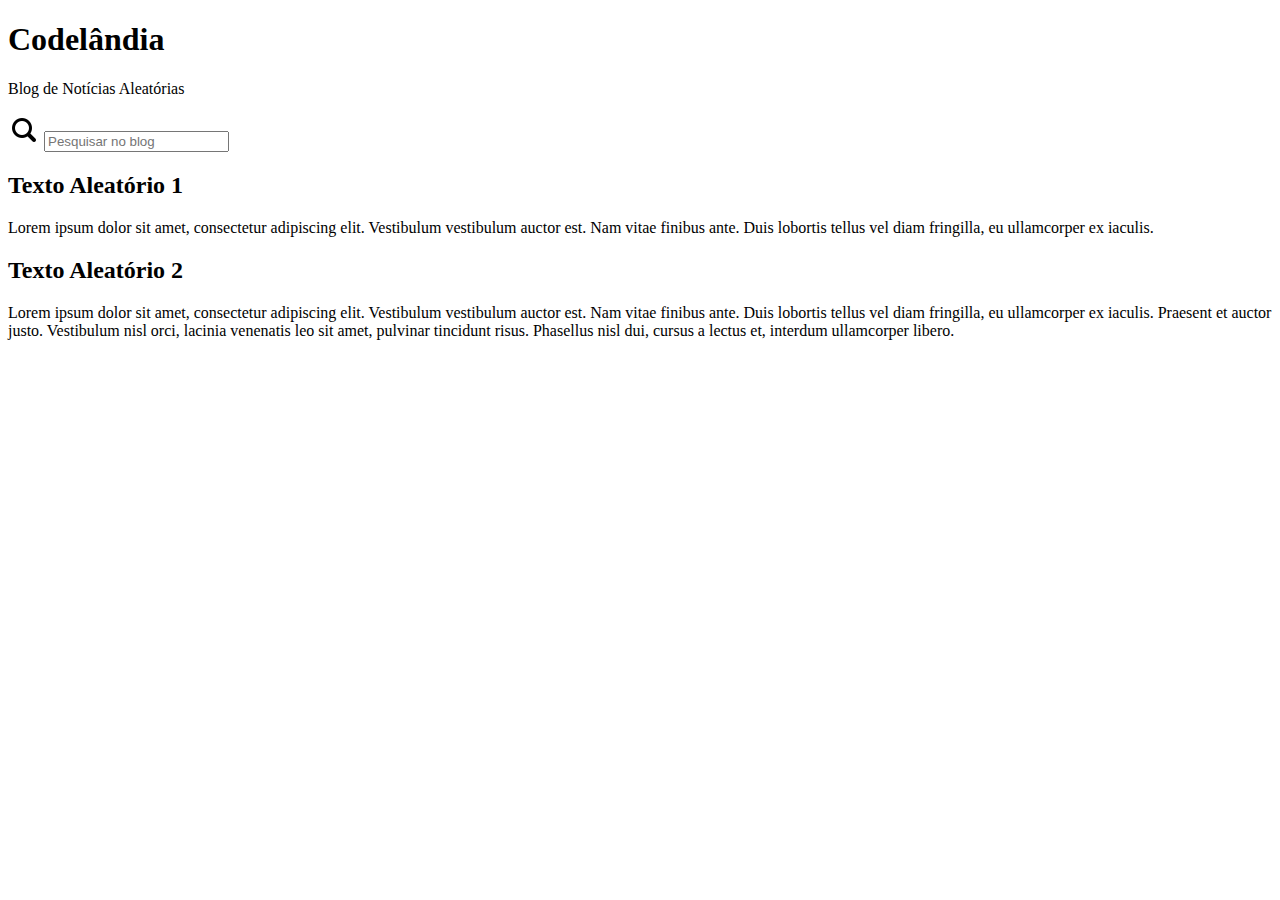
==== BlogWeb/pagina.html @ c0c5652b "Primeira commit do Desafio Codelândia" ====
<!DOCTYPE html>
<html lang="pt-br">
  <head>
    <meta charset="UTF-8" />
    <meta http-equiv="X-UA-Compatible" content="IE=edge" />
    <meta name="viewport" content="width=device-width, initial-scale=1.0" />

    <!-- GOOGLE FONTS -->
    <link rel="preconnect" href="https://fonts.googleapis.com" />
    <link rel="preconnect" href="https://fonts.gstatic.com" crossorigin />
    <link
      href="https://fonts.googleapis.com/css2?family=Inter&family=Lexend+Deca&display=swap"
      rel="stylesheet"
    />
    <!-- GOOGLE FONTS -->

    <!-- CSS -->
    <link rel="stylesheet" href="style.css" />
    <!-- CSS -->

    <title>O Canal da Notícia Aleatória</title>
  </head>
  <body>
    <div class="headerBackground">
      <div class="content">
        <div class="headerTop">
          <h1 class="title">Codelândia</h1>
          <p class="title">Blog de Notícias Aleatórias</p>
        </div>
        <div class="headerContainer">
          <img src="/Imagens/lupa_pesquisa.png" alt="Pesquisar" />
          <input
            type="search"
            name="search"
            id="search"
            placeholder="Pesquisar no blog"
          />
        </div>
      </div>
    </div>

    <!-- POSTS -->
    <div class="content">
        <div class="postsContentContainer">
          <h2 class="title">Texto Aleatório 1</h2>
          <p class="postsContent">
            Lorem ipsum dolor sit amet, consectetur adipiscing elit. Vestibulum
            vestibulum auctor est. Nam vitae finibus ante. Duis lobortis tellus
            vel diam fringilla, eu ullamcorper ex iaculis.
          </p>
        </div>
    </div>

     

        <div class="postsContentContainer">
          <h2 class="title">Texto Aleatório 2</h2>
          <p class="postsContent">
            Lorem ipsum dolor sit amet, consectetur adipiscing elit. Vestibulum
            vestibulum auctor est. Nam vitae finibus ante. Duis lobortis tellus
            vel diam fringilla, eu ullamcorper ex iaculis. Praesent et auctor
            justo. Vestibulum nisl orci, lacinia venenatis leo sit amet,
            pulvinar tincidunt risus. Phasellus nisl dui, cursus a lectus et,
            interdum ullamcorper libero.
          </p>
        </div>
      </div>

           
      </div>
    </div>
  </body>
</html>
---- BlogWeb/style.css ----
:root {
    --blue: #3EA1DB;
    --blue-dark: #574AE8;
    --white: #FFF;
  
    --title: #313131;
    --text: #B6B6B6;
    
    --linear: linear-gradient(90deg, #574AE8 0%, #3EA1DB 100%);
  }
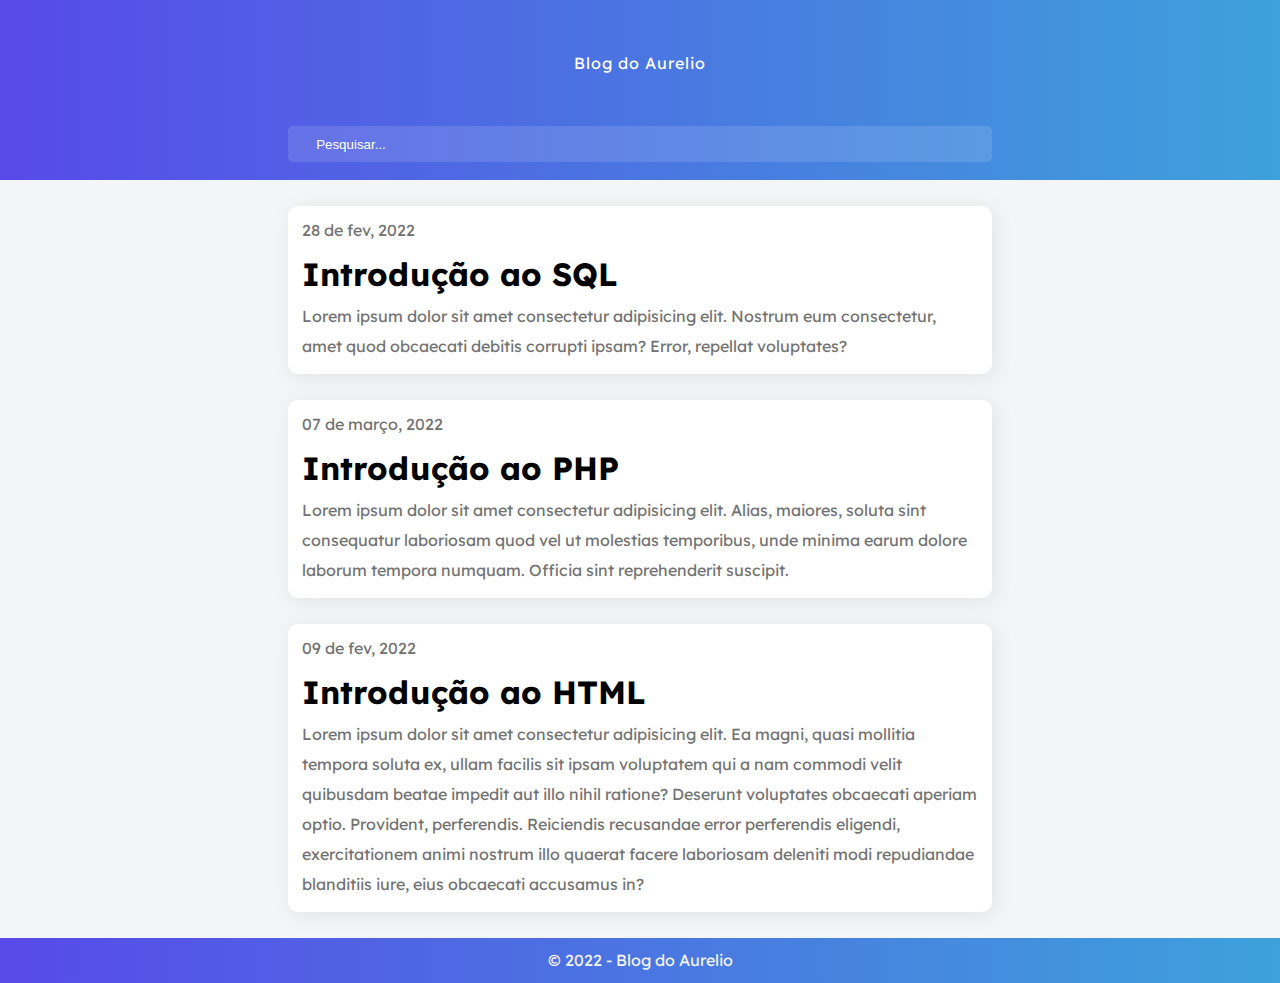
==== commit 60d5b263: "Novo Projeto Rocketseat e alterações do Blog" ====
--- a/BlogWeb/pagina.html
+++ b/BlogWeb/pagina.html
@@ -1,73 +1,81 @@
 <!DOCTYPE html>
-<html lang="pt-br">
-  <head>
-    <meta charset="UTF-8" />
-    <meta http-equiv="X-UA-Compatible" content="IE=edge" />
-    <meta name="viewport" content="width=device-width, initial-scale=1.0" />
+<html lang="en">
 
-    <!-- GOOGLE FONTS -->
-    <link rel="preconnect" href="https://fonts.googleapis.com" />
-    <link rel="preconnect" href="https://fonts.gstatic.com" crossorigin />
-    <link
-      href="https://fonts.googleapis.com/css2?family=Inter&family=Lexend+Deca&display=swap"
-      rel="stylesheet"
-    />
-    <!-- GOOGLE FONTS -->
+<head>
+    <meta charset="UTF-8">
+    <meta http-equiv="X-UA-Compatible" content="IE=edge">
+    <meta name="viewport" content="width=device-width, initial-scale=1.0">
 
-    <!-- CSS -->
-    <link rel="stylesheet" href="style.css" />
-    <!-- CSS -->
+    <link rel="stylesheet" href="style.css">
+    <link rel="stylesheet" href="img/iconMoon/style.css">
 
-    <title>O Canal da Notícia Aleatória</title>
-  </head>
-  <body>
-    <div class="headerBackground">
-      <div class="content">
-        <div class="headerTop">
-          <h1 class="title">Codelândia</h1>
-          <p class="title">Blog de Notícias Aleatórias</p>
+    <link rel="shortcut icon" href="img/logotipo.svg" type="image/x-icon">
+
+    <title>Blog o Aurelio</title>
+</head>
+
+<body>
+    <header>
+        <div class="texto">
+            <p>Blog do Aurelio</p>
         </div>
-        <div class="headerContainer">
-          <img src="/Imagens/lupa_pesquisa.png" alt="Pesquisar" />
-          <input
-            type="search"
-            name="search"
-            id="search"
-            placeholder="Pesquisar no blog"
-          />
+        <div class="pesquisa">
+            <span class="icon-magnifying-glass"></span>
+            <input type="text" id="txtBusca" placeholder="Pesquisar...">
+            
         </div>
-      </div>
-    </div>
+    </header>
 
-    <!-- POSTS -->
-    <div class="content">
-        <div class="postsContentContainer">
-          <h2 class="title">Texto Aleatório 1</h2>
-          <p class="postsContent">
-            Lorem ipsum dolor sit amet, consectetur adipiscing elit. Vestibulum
-            vestibulum auctor est. Nam vitae finibus ante. Duis lobortis tellus
-            vel diam fringilla, eu ullamcorper ex iaculis.
-          </p>
-        </div>
-    </div>
 
-     
+    <main>
+        <article class="news">
+            <div class="data">
+                <p class="d_m_a">28 de fev, 2022</p>
+                <span class="icon-heart1"></span>
+            </div>
+            <div class="conteudo">
+                <h1 class="title">Introdução ao SQL</h1>
+                <p>Lorem ipsum dolor sit amet consectetur adipisicing elit. Nostrum eum consectetur, amet quod obcaecati
+                    debitis corrupti ipsam? Error, repellat voluptates?</p>
+            </div>
+        </article>
 
-        <div class="postsContentContainer">
-          <h2 class="title">Texto Aleatório 2</h2>
-          <p class="postsContent">
-            Lorem ipsum dolor sit amet, consectetur adipiscing elit. Vestibulum
-            vestibulum auctor est. Nam vitae finibus ante. Duis lobortis tellus
-            vel diam fringilla, eu ullamcorper ex iaculis. Praesent et auctor
-            justo. Vestibulum nisl orci, lacinia venenatis leo sit amet,
-            pulvinar tincidunt risus. Phasellus nisl dui, cursus a lectus et,
-            interdum ullamcorper libero.
-          </p>
-        </div>
-      </div>
+        <article class="news">
+            <div class="data">
+                <p class="d_m_a">07 de março, 2022</p>
+                <span class="icon-heart1"></span>
+            </div>
+            <div class="conteudo">
+                <h1 class="title">Introdução ao PHP</h1>
+                <p>Lorem ipsum dolor sit amet consectetur adipisicing elit. Alias, maiores, soluta sint consequatur
+                    laboriosam quod vel ut molestias temporibus, unde minima earum dolore laborum tempora numquam.
+                    Officia sint reprehenderit suscipit.</p>
+            </div>
+        </article>
 
-           
-      </div>
-    </div>
-  </body>
-</html>+        <article class="news">
+            <div class="data">
+                <p class="d_m_a">09 de fev, 2022</p>
+                <span class="icon-heart1"></span>
+            </div>
+            <div class="conteudo">
+                <h1 class="title">Introdução ao HTML</h1>
+                <p>Lorem ipsum dolor sit amet consectetur adipisicing elit. Ea magni, quasi mollitia tempora soluta ex,
+                    ullam facilis sit ipsam voluptatem qui a nam commodi velit quibusdam beatae impedit aut illo nihil
+                    ratione? Deserunt voluptates obcaecati aperiam optio. Provident, perferendis. Reiciendis recusandae
+                    error perferendis eligendi, exercitationem animi nostrum illo quaerat facere laboriosam deleniti
+                    modi repudiandae blanditiis iure, eius obcaecati accusamus in?</p>
+            </div>
+        </article>
+
+    </main>
+
+
+    <footer>
+        <p>© 2022 - Blog do Aurelio</p>
+    </footer>
+
+    <!-- <script src="script.js"></script> -->
+</body>
+
+</html>
--- a/BlogWeb/style.css
+++ b/BlogWeb/style.css
@@ -1,10 +1,159 @@
-:root {
-    --blue: #3EA1DB;
-    --blue-dark: #574AE8;
-    --white: #FFF;
-  
-    --title: #313131;
-    --text: #B6B6B6;
-    
-    --linear: linear-gradient(90deg, #574AE8 0%, #3EA1DB 100%);
-  }+@import url('https://fonts.googleapis.com/css2?family=Lexend+Deca:wght@100;200;300;400;500;600;700;800;900&display=swap');
+
+
+:root{
+    --fundo: #F3F5F7;
+    --textoInicio: #fff;
+    --titulo: #000;
+    --seccao: #fff;
+    --dataConteudo:#717171;
+    --fontFamily: 'Lexend Deca', sans-serif;
+
+    --header: linear-gradient(90deg, #574ae8 0%, #3ea1db 100%);;
+}
+
+::-webkit-scrollbar{
+    width: 10px;
+}
+
+::-webkit-scrollbar-thumb{
+    background: var(--header);
+}
+
+::-webkit-input-placeholder{
+    color: white;
+ }
+
+* {
+    margin: 0;
+    padding: 0;
+}
+
+body{
+    background-color: var(--fundo);
+    color: var(--fundo);
+    font-family: var(--fontFamily);
+}
+
+header{
+    background-image: var(--header);
+    height: 20vh;
+}
+
+.texto{
+    display: flex;
+    flex-direction: row;
+    justify-content: space-around;
+    align-items: center;
+    letter-spacing: 1px;
+    height: 70%;
+    color: var(--textoInicio);
+}
+
+.texto a{
+    text-decoration: underline wavy #3ea1db;
+    color: var(--textoInicio);
+}
+
+.texto a:hover{
+    transform: scale(1.2);
+}
+
+.pesquisa{
+    text-align: center;
+    background-color: #ffffff20;
+    width: 55%;
+    height: 20%;
+    display: flex;
+    margin: auto;
+    align-items: center;
+    border-radius: 5px;
+}
+
+.pesquisa input{
+    width: 90%;
+    height: 100%;
+    padding-left: 2%;
+    border: none;
+    background-color: transparent;
+    color: white;
+}
+
+.pesquisa::placeholder{
+    color: white;
+}
+
+.pesquisa input:focus{
+    border: 0 none;
+    outline: 0;
+    box-shadow: 0 0 0 0;
+}
+
+div.pesquisa span{
+    padding-left: 2%;
+    font-family: var(--fontFamily);
+}
+
+.espaco_pesquisa{
+    font-size: 0.7em;
+    margin-left: 2%;
+}
+
+main{
+    font-family: var(--fontFamily);
+}
+
+main article{
+    background-color: var(--seccao);
+    color: var(--titulo);
+    width: 55%;
+    display: flex;
+    flex-direction: column;
+    margin: 2% auto;
+    border-radius: 10px;
+    box-shadow: 3px 3px 20px 0px #00000014;;
+}
+
+article .data{
+    color: var(--dataConteudo);
+    display: flex;
+    flex-direction: row;
+    justify-content: space-between;
+    margin: 2%;
+}
+
+.icon-heart1{
+    color: #000;
+    cursor: pointer;
+}
+
+.icon-heart{
+    color: #574ae8;
+    cursor: pointer;
+}
+
+article .conteudo{
+    box-sizing: content-box;
+    margin: 0 2%;
+    color: var(--dataConteudo);
+}
+
+article .conteudo h1{
+    color: var(--titulo);
+}
+
+article .conteudo p{
+    width: 100%;
+    line-height: 30px;
+    margin: 1% 0 2%;
+}
+
+footer{
+    height: 5vh;
+    background: var(--header);
+    display: flex;
+}
+
+footer p{
+    margin: auto;
+}